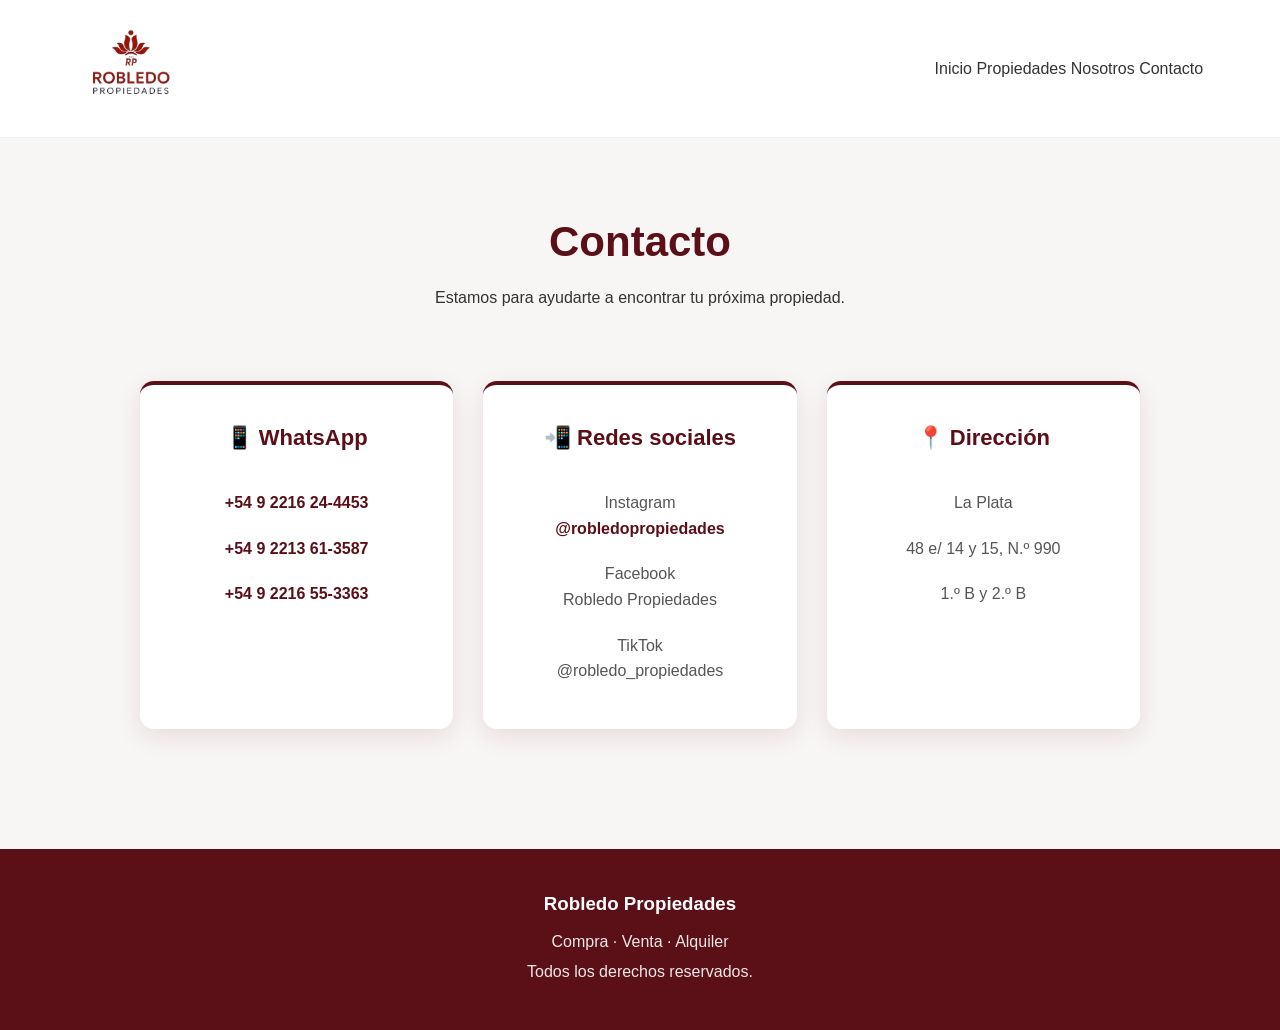
==== contacto.html @ c4f448b2 "Update contacto.html" ====
<!DOCTYPE html>
<html lang="es">
<head>
<meta charset="UTF-8">
<meta name="viewport" content="width=device-width, initial-scale=1.0">
<title>Contacto | Robledo Propiedades</title>
<link rel="stylesheet" href="css/estilos.css">
</head>
<body>
<header>
<img src="logo.png" alt="Robledo Propiedades">
<nav>
Inicio
Propiedades
Nosotros
Contacto

</nav>
</header>
<main>
<section class="titulo-contacto">
<h1>
Contacto
</h1>
<p>
Estamos para ayudarte a encontrar tu próxima propiedad.
</p>
</section>
<section class="contacto">
<div class="contacto-grid">
<div class="contacto-card">
<h2>
📱 WhatsApp
</h2>
<p>
<a href="https://api.whatsapp.com/send?phone=5492216244453">
+54 9 2216 24-4453
</a>
</p>
<p>
<a href="https://wa.me/5492213613587">
+54 9 2213 61-3587
</a>
</p>
<p>
<a href="https://wa.me/5492216553363">
+54 9 2216 55-3363
</a>
</p>
</div>
<div class="contacto-card">
<h2>
📲 Redes sociales
</h2>
<p>
Instagram<br>
<a href="https://www.instagram.com/robledopropiedades/" target="_blank">
@robledopropiedades
</a>
</p>
<p>
Facebook<br>
Robledo Propiedades
</p>
<p>
TikTok<br>
@robledo_propiedades
</p>
</div>
<div class="contacto-card">
<h2>
📍 Dirección
</h2>
<p>
La Plata
</p>
<p>
48 e/ 14 y 15, N.º 990
</p>
<p>
1.º B y 2.º B
</p>
</div>
</div>
</section>
</main>
<footer>
<h3>
Robledo Propiedades
</h3>
<p>
Compra · Venta · Alquiler
</p>
<p>
Todos los derechos reservados.
</p>
</footer>
</body>
</html>
---- css/estilos.css ----
* {
box-sizing: border-box;
margin: 0;
padding: 0;
}


body {
font-family: Arial, Helvetica, sans-serif;
background-color: #ffffff;
color: #333333;
line-height: 1.6;
}



/* =========================
ENCABEZADO
========================= */

header {
background-color: #ffffff;

display: flex;
align-items: center;
justify-content: space-between;

padding: 18px 6%;

border-bottom: 1px solid #eeeeee;
}


header img {
width: 110px;
height: auto;
display: block;
}


nav {
display: flex;
gap: 30px;
}


nav a {
text-decoration: none;
color: #5b1018;

font-weight: 600;

transition: 0.3s;
}


nav a:hover {
color: #a51c2b;
}



/* =========================
PORTADA
========================= */

.hero {
background: linear-gradient(
rgba(91, 16, 24, 0.88),
rgba(91, 16, 24, 0.88)
);

color: white;

text-align: center;

padding: 100px 20px;
}


.hero h2 {
font-size: 48px;

max-width: 800px;

margin: 0 auto 25px;
}


.hero p {
max-width: 800px;

margin: 0 auto 18px;

font-size: 18px;
}


.btn {
display: inline-block;

margin-top: 25px;

padding: 13px 28px;

background-color: #a51c2b;

color: white;

text-decoration: none;

border-radius: 6px;

font-weight: bold;

transition: 0.3s;
}


.btn:hover {
background-color: #7d121e;
}



/* =========================
BUSCADOR
========================= */

.buscador {
width: 90%;
max-width: 1200px;

margin: -45px auto 70px;

background-color: white;

padding: 35px;

border-radius: 12px;

box-shadow: 0 8px 30px rgba(0, 0, 0, 0.12);

position: relative;
}


.buscador h2 {
color: #5b1018;

margin-bottom: 20px;

text-align: center;
}


.buscador-opciones {
display: flex;

justify-content: center;

gap: 10px;

margin-bottom: 25px;
}


.buscador-opciones button {
padding: 10px 30px;

border: 1px solid #5b1018;

background-color: white;

color: #5b1018;

border-radius: 5px;

cursor: pointer;

font-weight: bold;
}


.buscador-opciones button:hover {
background-color: #5b1018;

color: white;
}


.buscador-form {
display: grid;

grid-template-columns:
1fr
1fr
1fr
auto;

gap: 15px;

align-items: end;
}


.campo {
display: flex;

flex-direction: column;

gap: 6px;
}


.campo label {
font-size: 14px;

font-weight: bold;

color: #555555;
}


.campo input,
.campo select {
height: 45px;

padding: 0 12px;

border: 1px solid #dddddd;

border-radius: 5px;

background-color: white;

font-size: 14px;
}


.btn-buscar {
height: 45px;

padding: 0 22px;

border: none;

border-radius: 5px;

background-color: #a51c2b;

color: white;

font-weight: bold;

cursor: pointer;
}


.btn-buscar:hover {
background-color: #7d121e;
}



/* =========================
PROPIEDADES DESTACADAS
========================= */

.destacadas {
width: 90%;
max-width: 1200px;

margin: 0 auto 80px;

padding: 0;

text-align: center;
}

.destacadas h2 {
color: #5b1018;

font-size: 32px;

margin-bottom: 10px;
}


.destacadas > p {
margin-bottom: 35px;

color: #666666;
}


.propiedades-grid {
display: grid;

grid-template-columns:
repeat(3, 1fr);

gap: 25px;
}


.propiedad-card {
background-color: white;

border-radius: 10px;

overflow: hidden;

box-shadow:
0 4px 20px rgba(0, 0, 0, 0.08);

text-align: left;
}


.imagen-propiedad {
height: 200px;

background-color: #eeeeee;

display: flex;

align-items: center;

justify-content: center;

color: #888888;
  
overflow: hidden;
}

.imagen-propiedad img {
width: 100%;
height: 200px;
object-fit: cover;
display: block;
}


.propiedad-card h3 {
padding: 20px 20px 5px;

color: #5b1018;
}


.propiedad-card p {
padding: 0 20px 20px;

color: #666666;
}



/* =========================
SOBRE NOSOTROS
========================= */

.sobre-nosotros {
background-color: #f8f5f5;

text-align: center;

padding: 80px 20px;
}


.sobre-nosotros h2 {
color: #5b1018;

font-size: 32px;

margin-bottom: 20px;
}


.sobre-nosotros p {
max-width: 750px;

margin: 0 auto;

color: #555555;

font-size: 17px;
}



/* =========================
PIE DE PÁGINA
========================= */

footer {
background-color: #5b1018;

color: white;

text-align: center;

padding: 40px 20px;
}


footer h3 {
margin-bottom: 10px;
}


footer p {
margin: 5px 0;

opacity: 0.9;
}
header {
width: 100%;
}

header img {
width: 110px;
height: auto;
flex-shrink: 0;
}

nav {
margin-left: auto;
}

/* =========================
PÁGINA DE PROPIEDADES
========================= */

.titulo-propiedades {
text-align: center;

padding: 70px 20px 40px;
}


.titulo-propiedades h1 {
color: #5b1018;

font-size: 42px;

margin-bottom: 10px;
}


.titulo-propiedades p {
color: #666666;

font-size: 18px;
}



.filtros {
width: 90%;
max-width: 1200px;

margin: 0 auto 70px;

padding: 35px;

background-color: #ffffff;

border-radius: 12px;

box-shadow:
0 8px 30px rgba(0, 0, 0, 0.10);
}


.filtros h2 {
color: #5b1018;

margin-bottom: 25px;

text-align: center;
}


.filtros-grid {
display: grid;

grid-template-columns:
repeat(4, 1fr);

gap: 18px;
}


.filtros .campo {
display: flex;

flex-direction: column;

gap: 6px;
}


.filtros .campo label {
font-size: 14px;

font-weight: bold;

color: #555555;
}


.filtros .campo input,
.filtros .campo select {
width: 100%;

height: 45px;

padding: 0 12px;

border: 1px solid #dddddd;

border-radius: 5px;

background-color: white;

font-size: 14px;
}


.filtros > .btn-buscar {
display: block;

margin: 25px auto 0;

padding: 13px 30px;

border: none;

border-radius: 6px;

background-color: #a51c2b;

color: white;

font-weight: bold;

cursor: pointer;
}



.resultados {
width: 90%;
max-width: 1200px;

margin: 0 auto 80px;
}


.resultados-titulo {
margin-bottom: 30px;
}


.resultados-titulo h2 {
color: #5b1018;

font-size: 30px;
}


.resultados-titulo p {
color: #666666;
}


.contenido-propiedad {
padding: 20px;
}


.contenido-propiedad .tipo {
color: #a51c2b;

font-size: 13px;

font-weight: bold;

text-transform: uppercase;
}


.contenido-propiedad h3 {
color: #5b1018;

margin: 8px 0;
}


.contenido-propiedad .ubicacion {
color: #555555;

margin-bottom: 10px;
}
/* =========================
FICHA DE PROPIEDAD
========================= */

.volver-propiedades {
width: 90%;
max-width: 1200px;

margin: 30px auto 20px;
}


.volver-propiedades a {
color: #5b1018;

text-decoration: none;

font-weight: bold;
}


.detalle-propiedad {
width: 90%;
max-width: 1200px;

margin: 0 auto 60px;

display: grid;

grid-template-columns: 1.5fr 1fr;

gap: 40px;

align-items: start;
}



/* GALERÍA */

.galeria-propiedad {
width: 100%;
}


.foto-principal {
width: 100%;

height: 450px;

background-color: #eeeeee;

border-radius: 10px;

display: flex;

align-items: center;

justify-content: center;

color: #888888;

font-size: 18px;
}


.fotos-secundarias {
display: grid;

grid-template-columns:
repeat(3, 1fr);

gap: 10px;

margin-top: 10px;
}


.fotos-secundarias div {
height: 100px;

background-color: #eeeeee;

border-radius: 7px;

display: flex;

align-items: center;

justify-content: center;

color: #888888;
}



/* INFORMACIÓN */

.info-propiedad {
padding: 20px 0;
}


.info-propiedad .tipo {
color: #a51c2b;

font-size: 14px;

font-weight: bold;
}


.info-propiedad h1 {
color: #5b1018;

font-size: 38px;

margin: 10px 0;
}


.info-propiedad .ubicacion {
color: #666666;

font-size: 17px;

margin-bottom: 20px;
}


.precio {
color: #5b1018;

font-size: 32px;

margin-bottom: 30px;
}



/* CARACTERÍSTICAS */

.caracteristicas {
display: grid;

grid-template-columns:
repeat(2, 1fr);

gap: 15px;

margin-bottom: 30px;
}


.caracteristicas div {
background-color: #f8f5f5;

padding: 18px;

border-radius: 8px;

display: flex;

flex-direction: column;
}


.caracteristicas strong {
color: #5b1018;

font-size: 20px;
}


.caracteristicas span {
color: #666666;

font-size: 14px;
}



/* DESCRIPCIÓN */

.descripcion-propiedad {
width: 90%;
max-width: 1000px;

margin: 0 auto 70px;
}


.descripcion-propiedad h2,
.ubicacion-propiedad h2,
.contacto-propiedad h2 {
color: #5b1018;

font-size: 30px;

margin-bottom: 20px;
}


.descripcion-propiedad p {
color: #555555;

margin-bottom: 15px;

font-size: 17px;
}



/* MAPA */

.ubicacion-propiedad {
width: 90%;
max-width: 1200px;

margin: 0 auto 70px;
}


.mapa {
width: 100%;

height: 400px;

background-color: #eeeeee;

border-radius: 10px;

display: flex;

align-items: center;

justify-content: center;

color: #888888;

font-size: 18px;
}



/* CONTACTO */

.contacto-propiedad {
background-color: #f8f5f5;

text-align: center;

padding: 70px 20px;

margin-top: 20px;
}


.contacto-propiedad p {
color: #555555;

margin-bottom: 15px;
}
/* =========================
CELULARES
========================= */


@media (max-width: 800px) {

header {
flex-direction: column;

gap: 20px;
}


nav {
gap: 18px;

flex-wrap: wrap;

justify-content: center;
}


.hero {
padding: 70px 20px;
}


.hero h2 {
font-size: 36px;
}


.buscador {
margin: 30px 15px 60px;
}


.buscador-form {
grid-template-columns: 1fr;
}


.propiedades-grid {
grid-template-columns: 1fr;
}

}

/* =========================
DISEÑO FINAL DE LA FICHA
========================= */

.volver-propiedades {
width: 90%;
max-width: 1200px;
margin: 30px auto 20px;
}

.volver-propiedades a {
color: #5b1018;
text-decoration: none;
font-weight: bold;
}


/* CONTENIDO PRINCIPAL */

.detalle-propiedad {
width: 90%;
max-width: 1200px;
margin: 0 auto 70px;

display: grid;
grid-template-columns: 1.5fr 1fr;

gap: 45px;
}


/* GALERÍA */

.galeria-propiedad {
width: 100%;
}

.foto-principal {
width: 100%;
height: 480px;

background-color: #eeeeee;

border-radius: 12px;

display: flex;
align-items: center;
justify-content: center;

color: #888888;
font-size: 18px;
}

.fotos-secundarias {
display: grid;

grid-template-columns: repeat(3, 1fr);

gap: 10px;

margin-top: 10px;
}

.fotos-secundarias div {
height: 110px;

background-color: #eeeeee;

border-radius: 8px;

display: flex;
align-items: center;
justify-content: center;

color: #888888;
}


/* INFORMACIÓN */

.info-propiedad {
padding: 15px 0;
}

.info-propiedad .tipo {
display: inline-block;

color: #a51c2b;

font-size: 13px;

font-weight: bold;

letter-spacing: 1px;

margin-bottom: 10px;
}

.info-propiedad h1 {
color: #5b1018;

font-size: 40px;

line-height: 1.15;

margin: 0 0 12px;
}

.info-propiedad .ubicacion {
color: #666666;

font-size: 17px;

margin-bottom: 25px;
}

.precio {
color: #5b1018;

font-size: 34px;

margin: 0 0 30px;
}


/* CARACTERÍSTICAS */

.caracteristicas {
display: grid;

grid-template-columns: repeat(2, 1fr);

gap: 12px;

margin-bottom: 30px;
}

.caracteristicas div {
background-color: #f8f5f5;

padding: 18px;

border-radius: 8px;
}

.caracteristicas strong {
display: block;

color: #5b1018;

font-size: 21px;

margin-bottom: 4px;
}

.caracteristicas span {
color: #666666;

font-size: 14px;
}


/* BOTÓN */

.info-propiedad .btn,
.contacto-propiedad .btn {
display: inline-block;

background-color: #5b1018;

color: white;

text-decoration: none;

padding: 14px 24px;

border-radius: 6px;

font-weight: bold;

transition: 0.2s;
}

.info-propiedad .btn:hover,
.contacto-propiedad .btn:hover {
opacity: 0.85;
}


/* DESCRIPCIÓN */

.descripcion-propiedad {
width: 90%;
max-width: 1000px;

margin: 0 auto 70px;
}

.descripcion-propiedad h2,
.ubicacion-propiedad h2,
.contacto-propiedad h2 {
color: #5b1018;

font-size: 30px;

margin-bottom: 20px;
}

.descripcion-propiedad p {
color: #555555;

font-size: 17px;

line-height: 1.7;

margin-bottom: 15px;
}


/* MAPA */

.ubicacion-propiedad {
width: 90%;
max-width: 1200px;

margin: 0 auto 70px;
}

.mapa {
width: 100%;
height: 420px;

background-color: #eeeeee;

border-radius: 12px;

display: flex;
align-items: center;
justify-content: center;

color: #888888;

font-size: 18px;
}


/* CONTACTO */

.contacto-propiedad {
text-align: center;

background-color: #f8f5f5;

padding: 70px 20px;

margin-top: 20px;
}

.contacto-propiedad p {
color: #555555;

font-size: 17px;

margin-bottom: 25px;
}


/* CELULAR */

@media (max-width: 800px) {

.detalle-propiedad {
width: 92%;

grid-template-columns: 1fr;

gap: 25px;
}

.foto-principal {
height: 300px;
}

.fotos-secundarias div {
height: 80px;
}

.info-propiedad h1 {
font-size: 30px;
}

.precio {
font-size: 28px;
}

.caracteristicas {
grid-template-columns: repeat(2, 1fr);
}

.descripcion-propiedad,
.ubicacion-propiedad {
width: 92%;
}

.mapa {
height: 300px;
}

}

.foto-principal {
height: 450px;
overflow: hidden;
border-radius: 10px;
}

.foto-principal img {
width: 100%;
height: auto;
object-fit: cover;
display: block;
}

.fotos-secundarias {
display: grid;
grid-template-columns: repeat(3, 1fr);
gap: 10px;
}

.fotos-secundarias div {
height: 100px;
overflow: hidden;
border-radius: 8px;
}

.fotos-secundarias img {
width: 100% !important;
height: 100% !important;
object-fit: cover !important;
display: block;
}

#mapa {
width: 100%;
height: 400px;
border-radius: 10px;
overflow: hidden;
}

/* =========================
PÁGINA DE CONTACTO
========================= */

.titulo-contacto {
text-align: center;
padding: 70px 20px 40px;
}

.titulo-contacto h1 {
margin-bottom: 10px;
}

.titulo-contacto p {
margin: 0;
}

.contacto {
padding: 20px 20px 80px;
}

.contacto-info {
max-width: 900px;
margin: 0 auto;
display: grid;
grid-template-columns: repeat(3, 1fr);
gap: 25px;
}

.contacto-info h2 {
grid-column: 1 / -1;
text-align: center;
margin-bottom: 10px;
}

.contacto-info h3 {
margin-top: 0;
margin-bottom: 15px;
}

.contacto-info p {
margin: 10px 0;
}

.contacto-info a {
text-decoration: none;
}

@media (max-width: 800px) {

.contacto-info {
grid-template-columns: 1fr;
}

.contacto-info h2 {
grid-column: auto;
}

}

/* TARJETAS DE CONTACTO */

.contacto-grid {
max-width: 1000px;
margin: 0 auto;
display: grid;
grid-template-columns: repeat(3, 1fr);
gap: 25px;
}

.contacto-card {
background: white;
padding: 30px;
border-radius: 12px;
text-align: center;
box-shadow: 0 4px 15px rgba(0, 0, 0, 0.08);
}

.contacto-card h2 {
margin-top: 0;
margin-bottom: 25px;
}

.contacto-card p {
margin: 15px 0;
line-height: 1.5;
}

.contacto-card a {
text-decoration: none;
}

@media (max-width: 800px) {

.contacto-grid {
grid-template-columns: 1fr;
max-width: 500px;
}

}

/* =========================
CONTACTO - DISEÑO FINAL
========================= */

.contacto {
width: 90%;
max-width: 1100px;
margin: 0 auto 80px;
padding: 40px 0;
}

.contacto-grid {
display: grid;
grid-template-columns: repeat(3, 1fr);
gap: 30px;
}

.contacto-card {
background-color: #f8f5f5;
border: 1px solid #eadede;
border-radius: 14px;
padding: 35px 25px;
text-align: center;
min-height: 260px;

display: flex;
flex-direction: column;
justify-content: flex-start;

box-shadow: 0 6px 20px rgba(91, 16, 24, 0.08);
}

.contacto-card h2 {
color: #5b1018;
font-size: 22px;
margin: 0 0 25px;
}

.contacto-card p {
color: #555555;
margin: 10px 0;
line-height: 1.6;
}

.contacto-card a {
color: #5b1018;
text-decoration: none;
font-weight: 600;
}

.contacto-card a:hover {
color: #a51c2b;
text-decoration: underline;
}


@media (max-width: 800px) {

.contacto {
width: 90%;
padding: 20px 0 60px;
}

.contacto-grid {
grid-template-columns: 1fr;
gap: 20px;
}

.contacto-card {
min-height: auto;
}

}

/* =========================
FONDO DE CONTACTO
========================= */

body:has(.titulo-contacto) {
background-color: #f8f5f5;
}

.titulo-contacto {
padding-bottom: 30px;
}

.titulo-contacto h1 {
color: #5b1018;
font-size: 42px;
}

.contacto-card {
background-color: #ffffff;
border: none;
border-top: 4px solid #5b1018;
box-shadow: 0 8px 25px rgba(91, 16, 24, 0.10);
}

.contacto-card h2 {
color: #5b1018;
}

.contacto-card p {
color: #555555;
}
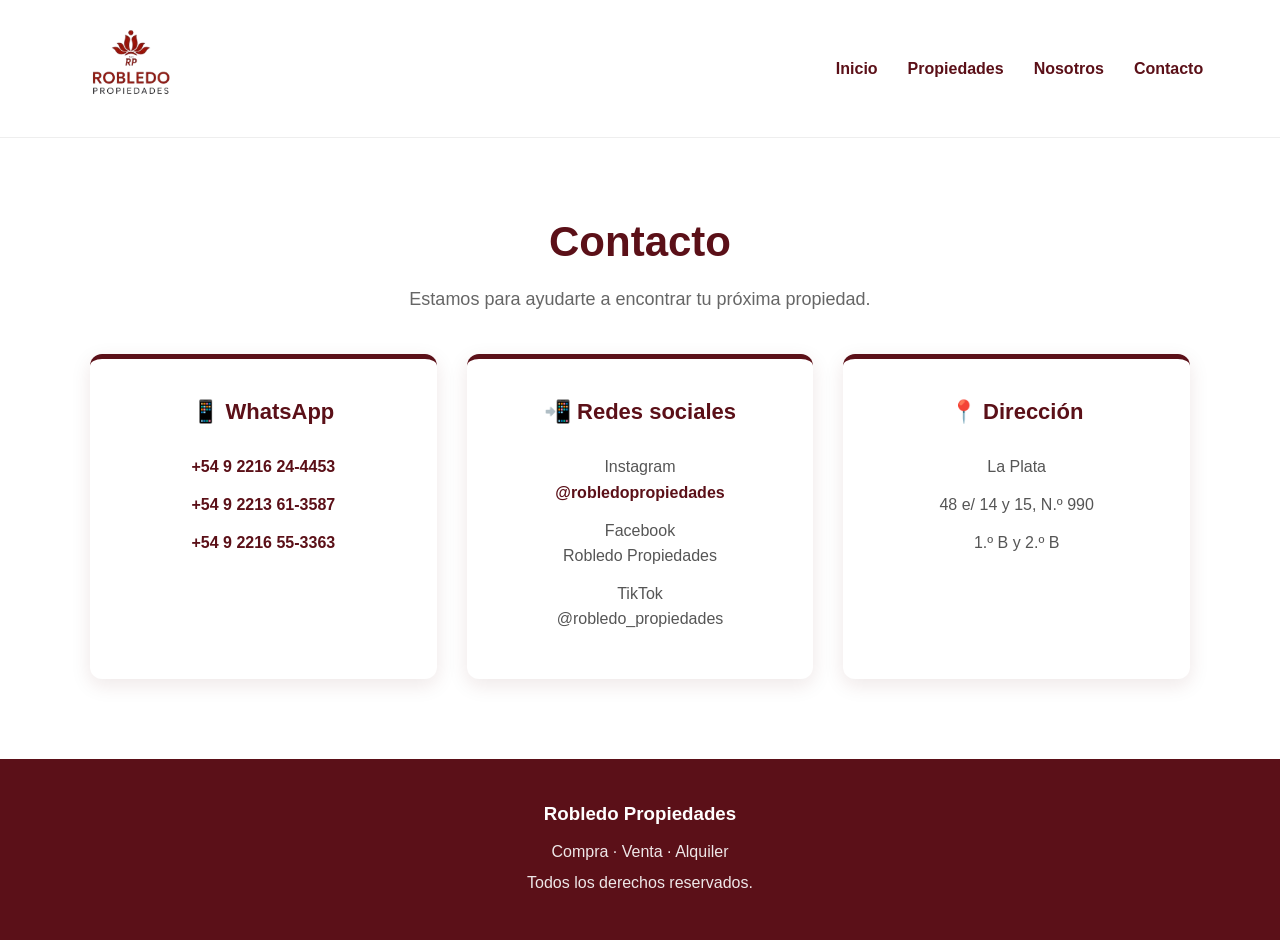
==== commit 424d696c: "Update contacto.html" ====
--- a/contacto.html
+++ b/contacto.html
@@ -10,10 +10,22 @@
 <header>
 <img src="logo.png" alt="Robledo Propiedades">
 <nav>
+
+<a href="index.html">
 Inicio
+</a>
+
+<a href="propiedades.html">
 Propiedades
+</a>
+
+<a href="nosotros.html">
 Nosotros
+</a>
+
+<a href="contacto.html">
 Contacto
+</a>
 
 </nav>
 </header>
--- a/css/estilos.css
+++ b/css/estilos.css
@@ -1270,112 +1270,30 @@
 PÁGINA DE CONTACTO
 ========================= */
 
+.pagina-contacto {
+background-color: #f8f5f5;
+}
+
 .titulo-contacto {
 text-align: center;
 padding: 70px 20px 40px;
 }
 
 .titulo-contacto h1 {
+color: #5b1018;
+font-size: 42px;
 margin-bottom: 10px;
 }
 
 .titulo-contacto p {
-margin: 0;
-}
-
-.contacto {
-padding: 20px 20px 80px;
-}
-
-.contacto-info {
-max-width: 900px;
-margin: 0 auto;
-display: grid;
-grid-template-columns: repeat(3, 1fr);
-gap: 25px;
-}
-
-.contacto-info h2 {
-grid-column: 1 / -1;
-text-align: center;
-margin-bottom: 10px;
-}
-
-.contacto-info h3 {
-margin-top: 0;
-margin-bottom: 15px;
-}
-
-.contacto-info p {
-margin: 10px 0;
-}
-
-.contacto-info a {
-text-decoration: none;
-}
-
-@media (max-width: 800px) {
-
-.contacto-info {
-grid-template-columns: 1fr;
-}
-
-.contacto-info h2 {
-grid-column: auto;
-}
-
-}
-
-/* TARJETAS DE CONTACTO */
-
-.contacto-grid {
-max-width: 1000px;
-margin: 0 auto;
-display: grid;
-grid-template-columns: repeat(3, 1fr);
-gap: 25px;
-}
-
-.contacto-card {
-background: white;
-padding: 30px;
-border-radius: 12px;
-text-align: center;
-box-shadow: 0 4px 15px rgba(0, 0, 0, 0.08);
-}
-
-.contacto-card h2 {
-margin-top: 0;
-margin-bottom: 25px;
-}
-
-.contacto-card p {
-margin: 15px 0;
-line-height: 1.5;
-}
-
-.contacto-card a {
-text-decoration: none;
-}
-
-@media (max-width: 800px) {
-
-.contacto-grid {
-grid-template-columns: 1fr;
-max-width: 500px;
-}
-
-}
-
-/* =========================
-CONTACTO - DISEÑO FINAL
-========================= */
+color: #666666;
+font-size: 18px;
+}
 
 .contacto {
 width: 90%;
 max-width: 1100px;
 margin: 0 auto 80px;
-padding: 40px 0;
 }
 
 .contacto-grid {
@@ -1385,18 +1303,12 @@
 }
 
 .contacto-card {
-background-color: #f8f5f5;
-border: 1px solid #eadede;
-border-radius: 14px;
+background-color: #ffffff;
+border-top: 5px solid #5b1018;
+border-radius: 12px;
 padding: 35px 25px;
 text-align: center;
-min-height: 260px;
-
-display: flex;
-flex-direction: column;
-justify-content: flex-start;
-
-box-shadow: 0 6px 20px rgba(91, 16, 24, 0.08);
+box-shadow: 0 6px 20px rgba(91, 16, 24, 0.10);
 }
 
 .contacto-card h2 {
@@ -1407,7 +1319,7 @@
 
 .contacto-card p {
 color: #555555;
-margin: 10px 0;
+margin: 12px 0;
 line-height: 1.6;
 }
 
@@ -1422,53 +1334,11 @@
 text-decoration: underline;
 }
 
-
 @media (max-width: 800px) {
-
-.contacto {
-width: 90%;
-padding: 20px 0 60px;
-}
 
 .contacto-grid {
 grid-template-columns: 1fr;
 gap: 20px;
 }
 
-.contacto-card {
-min-height: auto;
-}
-
-}
-
-/* =========================
-FONDO DE CONTACTO
-========================= */
-
-body:has(.titulo-contacto) {
-background-color: #f8f5f5;
-}
-
-.titulo-contacto {
-padding-bottom: 30px;
-}
-
-.titulo-contacto h1 {
-color: #5b1018;
-font-size: 42px;
-}
-
-.contacto-card {
-background-color: #ffffff;
-border: none;
-border-top: 4px solid #5b1018;
-box-shadow: 0 8px 25px rgba(91, 16, 24, 0.10);
-}
-
-.contacto-card h2 {
-color: #5b1018;
-}
-
-.contacto-card p {
-color: #555555;
-}
+}
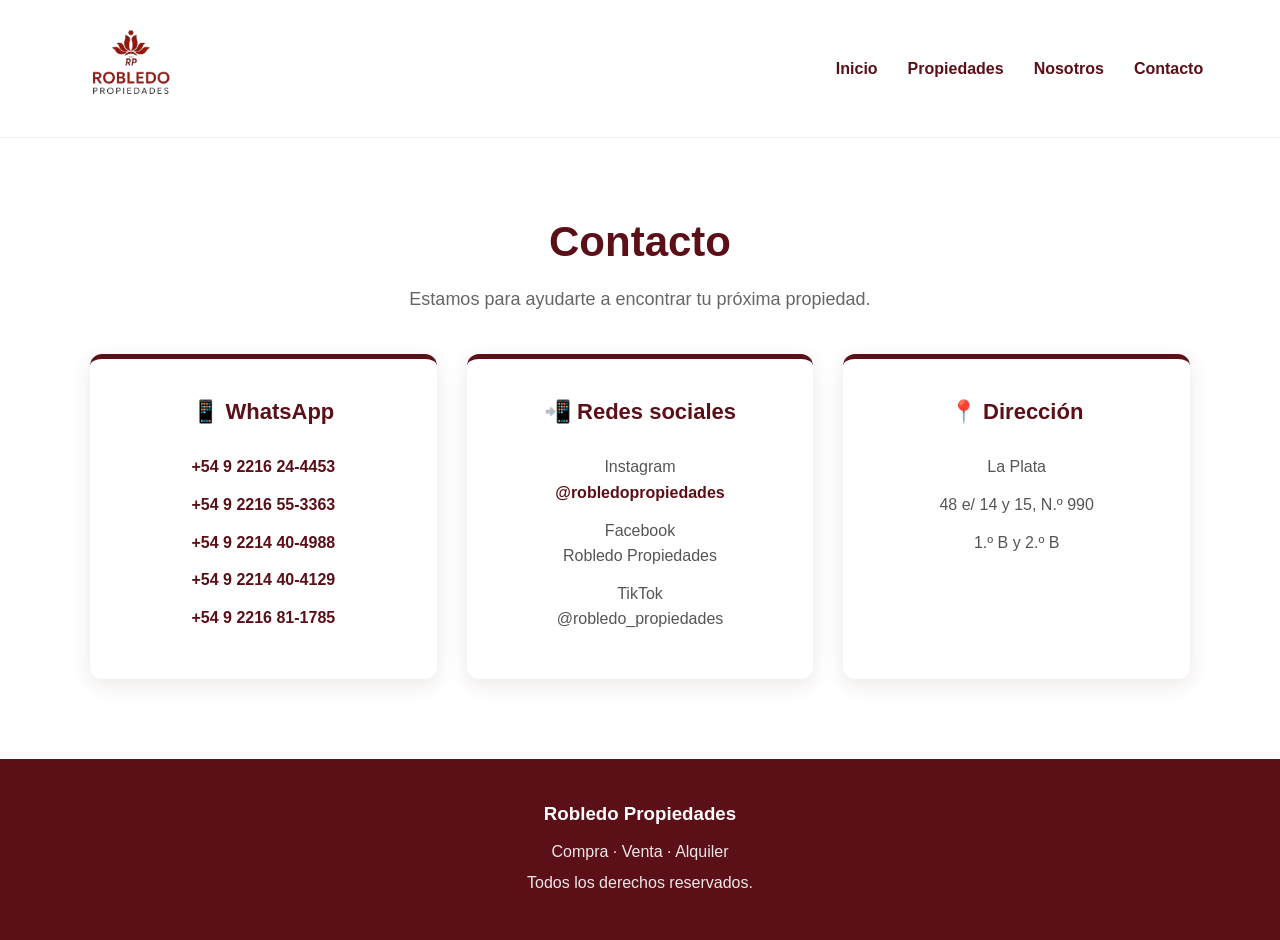
==== commit b6fa9f1a: "Actualizar contacto.html" ====
--- a/contacto.html
+++ b/contacto.html
@@ -49,14 +49,28 @@
 +54 9 2216 24-4453
 </a>
 </p>
-<p>
-<a href="https://wa.me/5492213613587">
-+54 9 2213 61-3587
-</a>
-</p>
+
 <p>
 <a href="https://wa.me/5492216553363">
 +54 9 2216 55-3363
+</a>
+</p>
+
+<p>
+<a href="https://wa.me/5492214404988">
++54 9 2214 40-4988
+</a>
+</p>
+
+<p>
+<a href="https://wa.me/5492214404129">
++54 9 2214 40-4129
+</a>
+</p>
+
+<p>
+<a href="https://wa.me/5492216811785">
++54 9 2216 81-1785
 </a>
 </p>
 </div>
--- a/css/estilos.css
+++ b/css/estilos.css
@@ -1342,3 +1342,665 @@
 }
 
 }
+
+/* =========================
+   PÁGINA NOSOTROS
+========================= */
+
+.pagina-nosotros {
+  background-color: #f8f5f5;
+}
+
+.titulo-nosotros {
+  text-align: center;
+  padding: 70px 20px 45px;
+}
+
+.titulo-nosotros h1 {
+  color: #5b1018;
+  font-size: 42px;
+  margin-bottom: 12px;
+}
+
+.titulo-nosotros p {
+  color: #666666;
+  font-size: 18px;
+}
+
+
+/* HISTORIA */
+
+.historia-nosotros {
+  width: 90%;
+  max-width: 1100px;
+  margin: 0 auto 70px;
+  background-color: #ffffff;
+  border-radius: 14px;
+  padding: 55px;
+  box-shadow: 0 6px 20px rgba(91, 16, 24, 0.08);
+}
+
+.texto-nosotros {
+  max-width: 850px;
+  margin: 0 auto;
+  text-align: center;
+}
+
+.etiqueta-nosotros {
+  color: #a51c2b;
+  font-size: 13px;
+  font-weight: 700;
+  letter-spacing: 2px;
+}
+
+.texto-nosotros h2 {
+  color: #5b1018;
+  font-size: 32px;
+  margin: 12px 0 20px;
+}
+
+.texto-nosotros p {
+  color: #555555;
+  font-size: 17px;
+  line-height: 1.8;
+  margin: 10px 0;
+}
+
+
+/* FORMA DE TRABAJAR */
+
+.forma-trabajo {
+  width: 90%;
+  max-width: 1100px;
+  margin: 0 auto 80px;
+  text-align: center;
+}
+
+.forma-trabajo h2 {
+  color: #5b1018;
+  font-size: 32px;
+  margin-bottom: 15px;
+}
+
+.forma-trabajo > p {
+  max-width: 800px;
+  margin: 0 auto 40px;
+  color: #666666;
+  font-size: 17px;
+  line-height: 1.7;
+}
+
+.pilares {
+  display: grid;
+  grid-template-columns: repeat(3, 1fr);
+  gap: 30px;
+}
+
+.pilar {
+  background-color: #ffffff;
+  border-top: 5px solid #5b1018;
+  border-radius: 12px;
+  padding: 35px 25px;
+  box-shadow: 0 6px 20px rgba(91, 16, 24, 0.08);
+}
+
+.icono-pilar {
+  font-size: 34px;
+  margin-bottom: 15px;
+}
+
+.pilar h3 {
+  color: #5b1018;
+  font-size: 22px;
+  margin-bottom: 12px;
+}
+
+.pilar p {
+  color: #666666;
+  line-height: 1.6;
+}
+
+
+/* EQUIPO */
+
+.equipo-nosotros {
+  width: 90%;
+  max-width: 1100px;
+  margin: 0 auto 80px;
+}
+
+.titulo-seccion-nosotros {
+  text-align: center;
+  margin-bottom: 35px;
+}
+
+.titulo-seccion-nosotros h2 {
+  color: #5b1018;
+  font-size: 32px;
+  margin: 12px 0 15px;
+}
+
+.titulo-seccion-nosotros p {
+  max-width: 750px;
+  margin: 0 auto;
+  color: #666666;
+  font-size: 17px;
+  line-height: 1.7;
+}
+
+.foto-equipo {
+  width: 100%;
+  height: 420px;
+  overflow: hidden;
+  border-radius: 14px;
+  background-color: #e9e2e2;
+  box-shadow: 0 6px 20px rgba(91, 16, 24, 0.10);
+}
+
+.foto-equipo img {
+  width: 100%;
+  height: 100%;
+  object-fit: cover;
+  display: block;
+}
+
+
+/* OFICINA */
+
+.oficina-nosotros {
+  width: 90%;
+  max-width: 1100px;
+  margin: 0 auto 80px;
+  display: grid;
+  grid-template-columns: 1fr 1fr;
+  gap: 45px;
+  align-items: center;
+}
+
+.foto-oficina {
+  width: 100%;
+  height: 380px;
+  overflow: hidden;
+  border-radius: 14px;
+  background-color: #e9e2e2;
+  box-shadow: 0 6px 20px rgba(91, 16, 24, 0.10);
+}
+
+.foto-oficina img {
+  width: 100%;
+  height: 100%;
+  object-fit: cover;
+  display: block;
+}
+
+.texto-oficina h2 {
+  color: #5b1018;
+  font-size: 32px;
+  margin: 12px 0 20px;
+}
+
+.texto-oficina p {
+  color: #555555;
+  font-size: 17px;
+  line-height: 1.8;
+  margin-bottom: 15px;
+}
+
+
+/* FRASE FINAL */
+
+.frase-nosotros {
+  background-color: #5b1018;
+  padding: 55px 20px;
+  text-align: center;
+  margin-top: 20px;
+}
+
+.frase-nosotros p {
+  color: #ffffff;
+  font-size: 28px;
+  font-weight: 600;
+  max-width: 850px;
+  margin: 0 auto;
+  line-height: 1.5;
+}
+
+
+/* CELULAR */
+
+@media (max-width: 800px) {
+
+  .titulo-nosotros {
+    padding: 50px 20px 35px;
+  }
+
+  .titulo-nosotros h1 {
+    font-size: 34px;
+  }
+
+  .historia-nosotros {
+    padding: 35px 25px;
+  }
+
+  .texto-nosotros h2,
+  .forma-trabajo h2,
+  .titulo-seccion-nosotros h2,
+  .texto-oficina h2 {
+    font-size: 27px;
+  }
+
+  .pilares {
+    grid-template-columns: 1fr;
+    gap: 20px;
+  }
+
+  .foto-equipo {
+    height: 280px;
+  }
+
+  .oficina-nosotros {
+    grid-template-columns: 1fr;
+    gap: 30px;
+  }
+
+  .foto-oficina {
+    height: 280px;
+  }
+
+  .frase-nosotros p {
+    font-size: 22px;
+  }
+
+}
+
+/* IMPACTO VISUAL - ENCABEZADO NOSOTROS */
+
+.pagina-nosotros .titulo-nosotros {
+  background-color: #5b1018;
+  padding: 95px 20px 100px;
+  text-align: center;
+}
+
+.pagina-nosotros .titulo-nosotros h1 {
+  color: #ffffff;
+  font-size: 58px;
+  font-weight: 500;
+  margin: 0 0 22px;
+  letter-spacing: 1px;
+}
+
+.pagina-nosotros .titulo-nosotros p {
+  color: rgba(255, 255, 255, 0.9);
+  font-size: 21px;
+  line-height: 1.6;
+  max-width: 700px;
+  margin: 0 auto;
+}
+
+.pagina-nosotros .historia-nosotros {
+  background-color: #f8f6f6;
+  margin: 0;
+  width: 100%;
+  max-width: none;
+  padding: 100px 10%;
+  display: block;
+}
+
+.pagina-nosotros .texto-nosotros {
+  max-width: 850px;
+  margin: 0 auto;
+  text-align: center;
+}
+
+.pagina-nosotros .texto-nosotros h2 {
+  color: #5b1018;
+  font-size: 42px;
+  font-weight: 500;
+  margin: 0 0 25px;
+}
+
+.pagina-nosotros .texto-nosotros p {
+  color: #5d5d5d;
+  font-size: 17px;
+  line-height: 1.8;
+  margin: 10px 0;
+}
+
+
+/* VERSIÓN CELULAR */
+
+@media (max-width: 800px) {
+
+  .pagina-nosotros .titulo-nosotros {
+    padding: 70px 20px 75px;
+  }
+
+  .pagina-nosotros .titulo-nosotros h1 {
+    font-size: 44px;
+  }
+
+  .pagina-nosotros .titulo-nosotros p {
+    font-size: 18px;
+  }
+
+  .pagina-nosotros .historia-nosotros {
+    padding: 70px 8%;
+  }
+
+  .pagina-nosotros .texto-nosotros h2 {
+    font-size: 32px;
+  }
+
+}
+/* ========================================
+TARJETA FLOTANTE - OFRECER PROPIEDAD
+======================================== */
+
+.captacion-flotante {
+position: fixed;
+right: 25px;
+bottom: 25px;
+width: 320px;
+background-color: #ffffff;
+color: #5b1018;
+padding: 28px;
+border-radius: 16px;
+border: 2px solid #5b1018;
+box-shadow: 0 10px 35px rgba(0, 0, 0, 0.18);
+z-index: 9999;
+cursor: grab;
+}
+
+.captacion-flotante:active {
+cursor: grabbing;
+}
+
+.cerrar-captacion {
+position: absolute;
+top: 10px;
+right: 12px;
+border: none;
+background: none;
+color: #5b1018;
+font-size: 25px;
+line-height: 1;
+cursor: pointer;
+}
+
+.icono-captacion {
+font-size: 30px;
+margin-bottom: 12px;
+}
+
+.captacion-flotante h3 {
+font-size: 21px;
+line-height: 1.3;
+margin: 0 25px 12px 0;
+color: #5b1018;
+}
+
+.captacion-flotante p {
+font-size: 15px;
+line-height: 1.5;
+margin: 0 0 20px;
+color: #5b1018;
+}
+
+.btn-captacion {
+width: 100%;
+border: none;
+background-color: #5b1018;
+color: #ffffff;
+padding: 12px 15px;
+border-radius: 8px;
+font-size: 15px;
+font-weight: 700;
+cursor: pointer;
+transition: 0.3s;
+}
+
+.btn-captacion:hover {
+background-color: #a51c2b;
+}
+
+.captacion-minimizada {
+display: none;
+position: fixed;
+right: 20px;
+bottom: 20px;
+border: none;
+background-color: #5b1018;
+color: #ffffff;
+padding: 13px 18px;
+border-radius: 25px;
+font-size: 14px;
+font-weight: 600;
+box-shadow: 0 6px 20px rgba(0, 0, 0, 0.22);
+cursor: pointer;
+z-index: 9999;
+  touch-action: none;
+}
+
+/* CELULAR */
+
+@media (max-width: 600px) {
+
+.captacion-flotante {
+right: 12px;
+bottom: 12px;
+width: calc(100% - 24px);
+max-width: 300px;
+padding: 18px;
+border-radius: 14px;
+}
+
+.captacion-flotante h3 {
+font-size: 17px;
+margin-bottom: 8px;
+}
+
+.captacion-flotante p {
+font-size: 13px;
+line-height: 1.4;
+margin-bottom: 14px;
+}
+
+.icono-captacion {
+font-size: 24px;
+margin-bottom: 8px;
+}
+
+.btn-captacion {
+padding: 10px 12px;
+font-size: 14px;
+}
+
+.cerrar-captacion {
+top: 8px;
+right: 10px;
+font-size: 23px;
+}
+
+.captacion-minimizada {
+right: 12px;
+bottom: 12px;
+padding: 11px 15px;
+font-size: 13px;
+}
+
+}
+
+/* ========================================
+FORMULARIO - OFRECER PROPIEDAD
+======================================== */
+
+.modal-captacion {
+display: none;
+position: fixed;
+inset: 0;
+background-color: rgba(0, 0, 0, 0.45);
+z-index: 10000;
+overflow-y: auto;
+padding: 30px 20px;
+}
+
+.formulario-captacion {
+position: relative;
+width: 100%;
+max-width: 650px;
+margin: 20px auto;
+background-color: #ffffff;
+border: 2px solid #5b1018;
+border-radius: 18px;
+box-shadow: 0 15px 45px rgba(0, 0, 0, 0.25);
+overflow: hidden;
+}
+
+.cerrar-formulario {
+position: absolute;
+top: 18px;
+right: 20px;
+border: none;
+background: none;
+color: #ffffff;
+font-size: 30px;
+line-height: 1;
+cursor: pointer;
+z-index: 2;
+}
+
+.encabezado-formulario {
+background-color: #5b1018;
+color: #ffffff;
+text-align: center;
+padding: 35px 45px 30px;
+}
+
+.icono-formulario {
+display: block;
+font-size: 32px;
+margin-bottom: 10px;
+}
+
+.encabezado-formulario h2 {
+margin: 0 35px 10px;
+font-size: 30px;
+font-weight: 500;
+}
+
+.encabezado-formulario p {
+margin: 0 auto;
+max-width: 480px;
+font-size: 16px;
+line-height: 1.5;
+color: rgba(255, 255, 255, 0.9);
+}
+
+#formulario-propiedad {
+padding: 35px 40px 40px;
+}
+
+#formulario-propiedad h3 {
+color: #5b1018;
+font-size: 20px;
+margin: 0 0 20px;
+padding-bottom: 10px;
+border-bottom: 1px solid #e5dede;
+}
+
+.campo-formulario {
+display: flex;
+flex-direction: column;
+gap: 7px;
+margin-bottom: 18px;
+}
+
+.campo-formulario label {
+color: #5b1018;
+font-size: 14px;
+font-weight: 600;
+}
+
+.campo-formulario input,
+.campo-formulario select,
+.campo-formulario textarea {
+width: 100%;
+box-sizing: border-box;
+border: 1px solid #d8cdcd;
+border-radius: 8px;
+padding: 12px 13px;
+font-family: inherit;
+font-size: 15px;
+color: #444444;
+background-color: #ffffff;
+outline: none;
+transition: 0.2s;
+}
+
+.campo-formulario input:focus,
+.campo-formulario select:focus,
+.campo-formulario textarea:focus {
+border-color: #5b1018;
+box-shadow: 0 0 0 2px rgba(91, 16, 24, 0.08);
+}
+
+.campo-formulario textarea {
+resize: vertical;
+min-height: 100px;
+}
+
+.fila-formulario {
+display: grid;
+grid-template-columns: 1fr 1fr;
+gap: 18px;
+}
+
+.btn-enviar-whatsapp {
+width: 100%;
+border: none;
+border-radius: 9px;
+background-color: #5b1018;
+color: #ffffff;
+padding: 14px 20px;
+margin-top: 10px;
+font-size: 16px;
+font-weight: 700;
+cursor: pointer;
+transition: 0.3s;
+}
+
+.btn-enviar-whatsapp:hover {
+background-color: #a51c2b;
+}
+
+/* CELULAR */
+
+@media (max-width: 600px) {
+
+.modal-captacion {
+padding: 15px 10px;
+}
+
+.formulario-captacion {
+margin: 10px auto;
+border-radius: 14px;
+}
+
+.encabezado-formulario {
+padding: 30px 25px 25px;
+}
+
+.encabezado-formulario h2 {
+font-size: 25px;
+}
+
+#formulario-propiedad {
+padding: 28px 22px 30px;
+}
+
+.fila-formulario {
+grid-template-columns: 1fr;
+gap: 0;
+}
+
+}
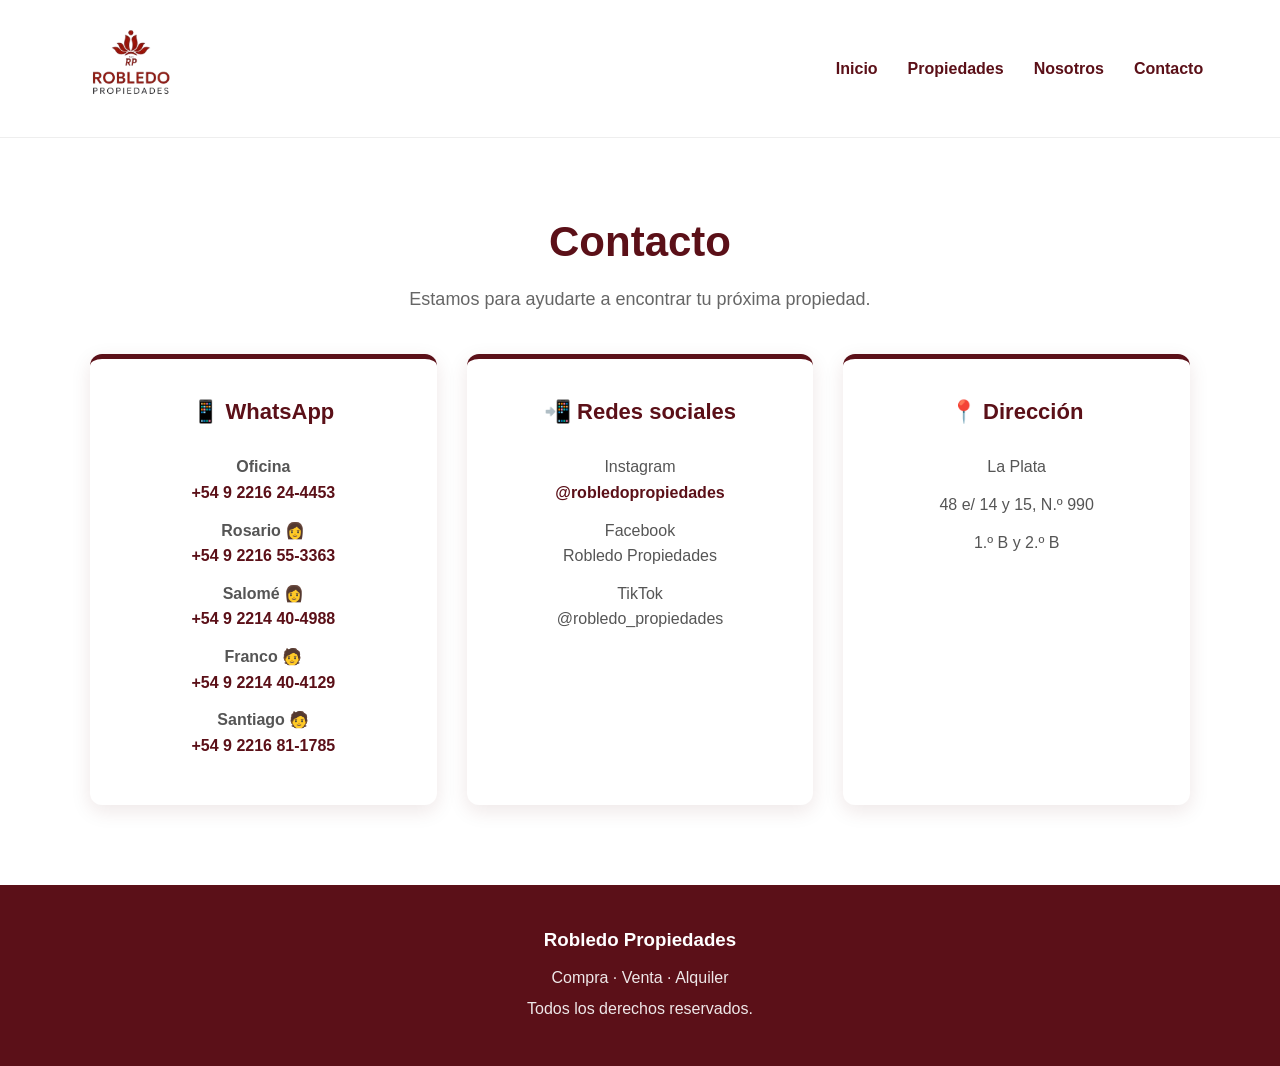
==== commit e2375766: "Actualizar contacto.html" ====
--- a/contacto.html
+++ b/contacto.html
@@ -45,30 +45,31 @@
 📱 WhatsApp
 </h2>
 <p>
+<strong>Oficina</strong><br>
 <a href="https://api.whatsapp.com/send?phone=5492216244453">
 +54 9 2216 24-4453
 </a>
 </p>
-
 <p>
+<strong>Rosario 👩</strong><br>
 <a href="https://wa.me/5492216553363">
 +54 9 2216 55-3363
 </a>
 </p>
-
 <p>
+<strong>Salomé 👩</strong><br>
 <a href="https://wa.me/5492214404988">
 +54 9 2214 40-4988
 </a>
 </p>
-
 <p>
+<strong>Franco 🧑</strong><br>
 <a href="https://wa.me/5492214404129">
 +54 9 2214 40-4129
 </a>
 </p>
-
 <p>
+<strong>Santiago 🧑</strong><br>
 <a href="https://wa.me/5492216811785">
 +54 9 2216 81-1785
 </a>
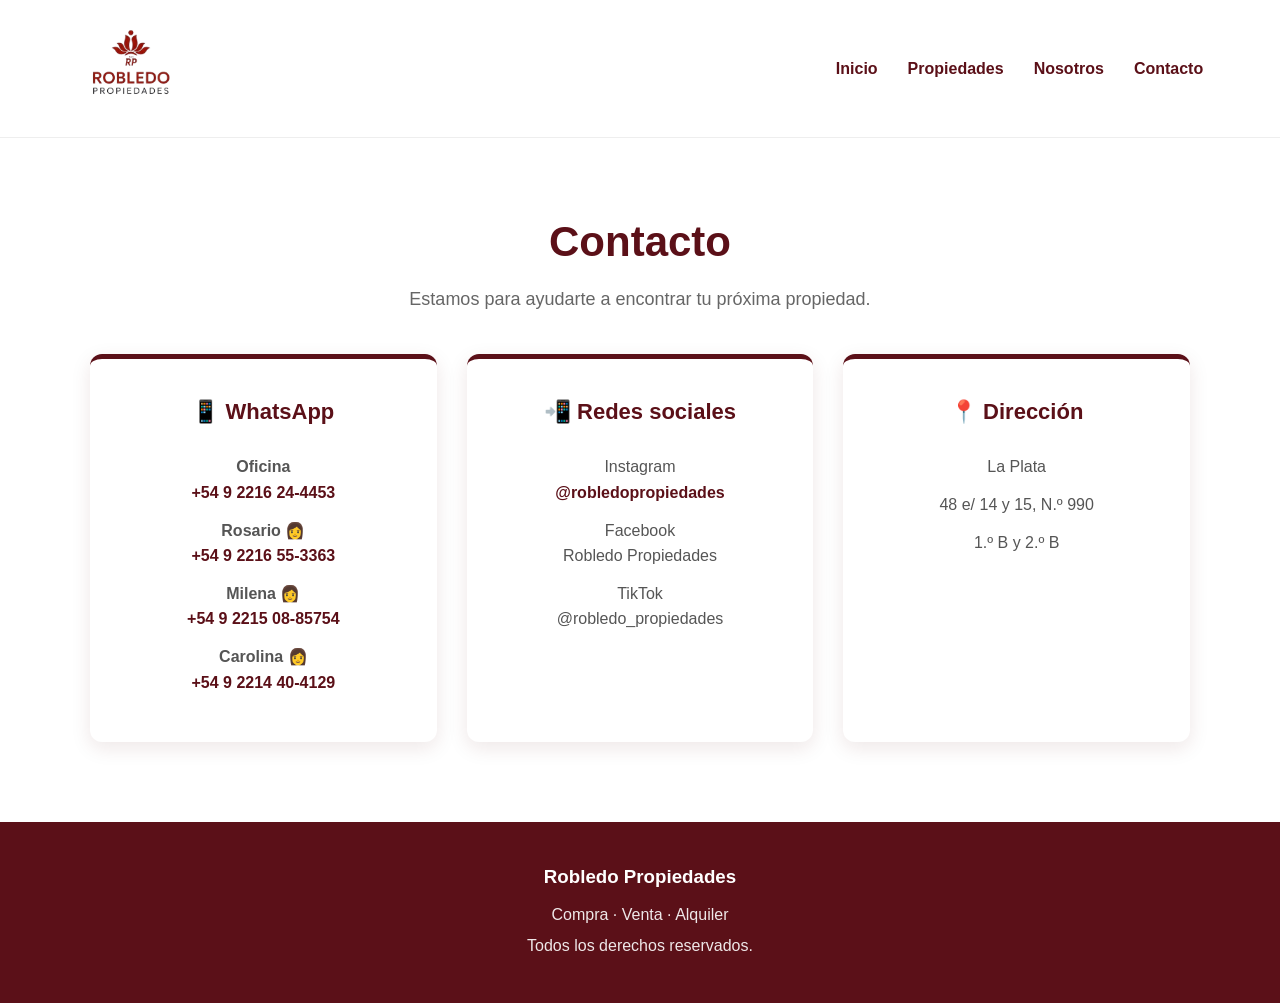
==== commit 8b32d425: "Actualizar contacto.html" ====
--- a/contacto.html
+++ b/contacto.html
@@ -57,21 +57,15 @@
 </a>
 </p>
 <p>
-<strong>Salomé 👩</strong><br>
+<strong>Milena 👩</strong><br>
 <a href="https://wa.me/5492214404988">
-+54 9 2214 40-4988
++54 9 2215 08-85754
 </a>
 </p>
 <p>
-<strong>Franco 🧑</strong><br>
+<strong>Carolina 👩</strong><br>
 <a href="https://wa.me/5492214404129">
 +54 9 2214 40-4129
-</a>
-</p>
-<p>
-<strong>Santiago 🧑</strong><br>
-<a href="https://wa.me/5492216811785">
-+54 9 2216 81-1785
 </a>
 </p>
 </div>
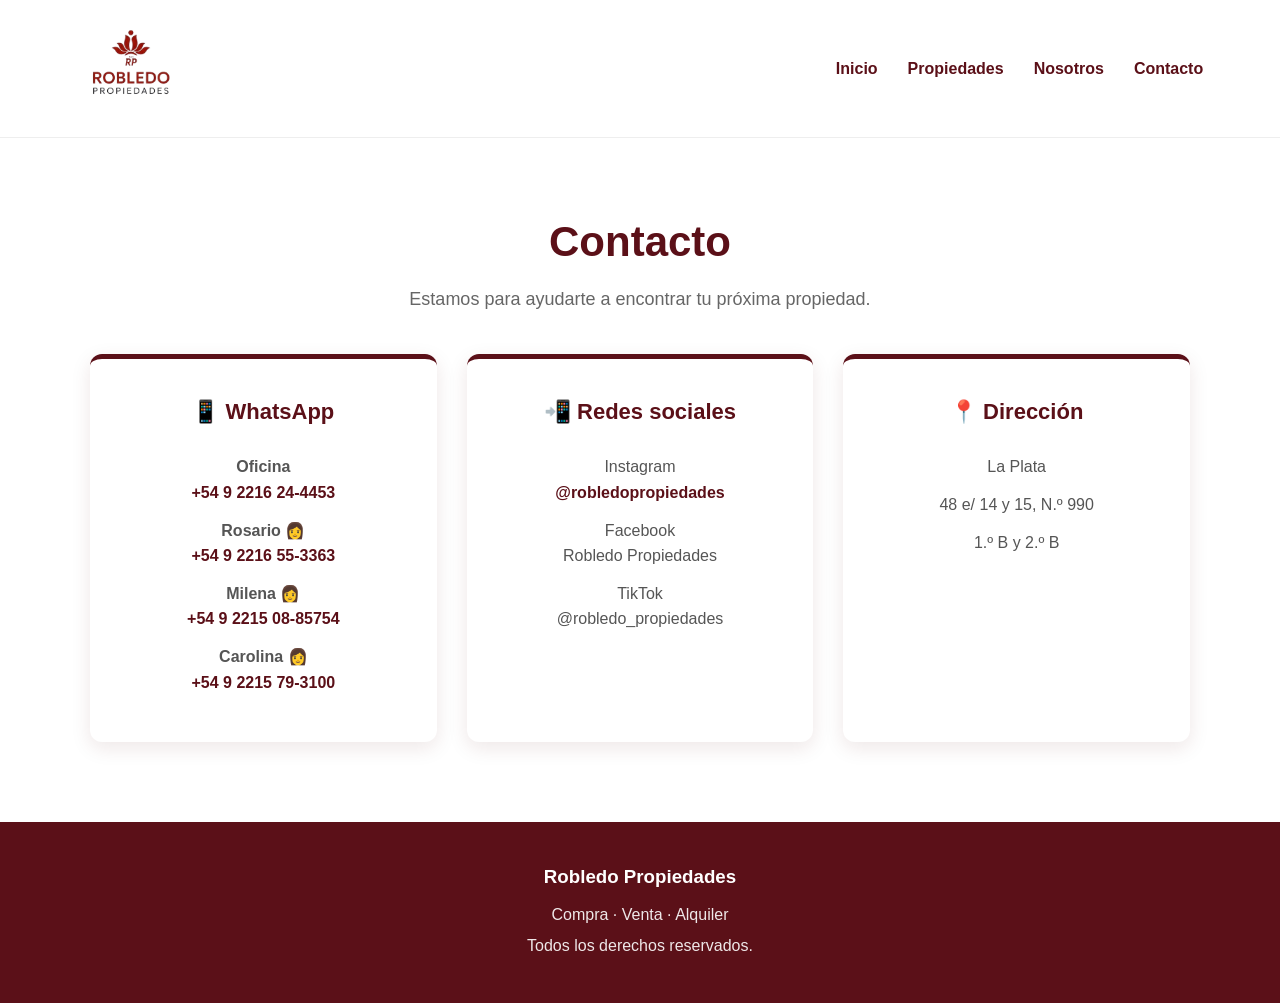
==== commit 3e33032b: "Actualizar contacto.html" ====
--- a/contacto.html
+++ b/contacto.html
@@ -65,7 +65,7 @@
 <p>
 <strong>Carolina 👩</strong><br>
 <a href="https://wa.me/5492214404129">
-+54 9 2214 40-4129
++54 9 2215 79-3100
 </a>
 </p>
 </div>
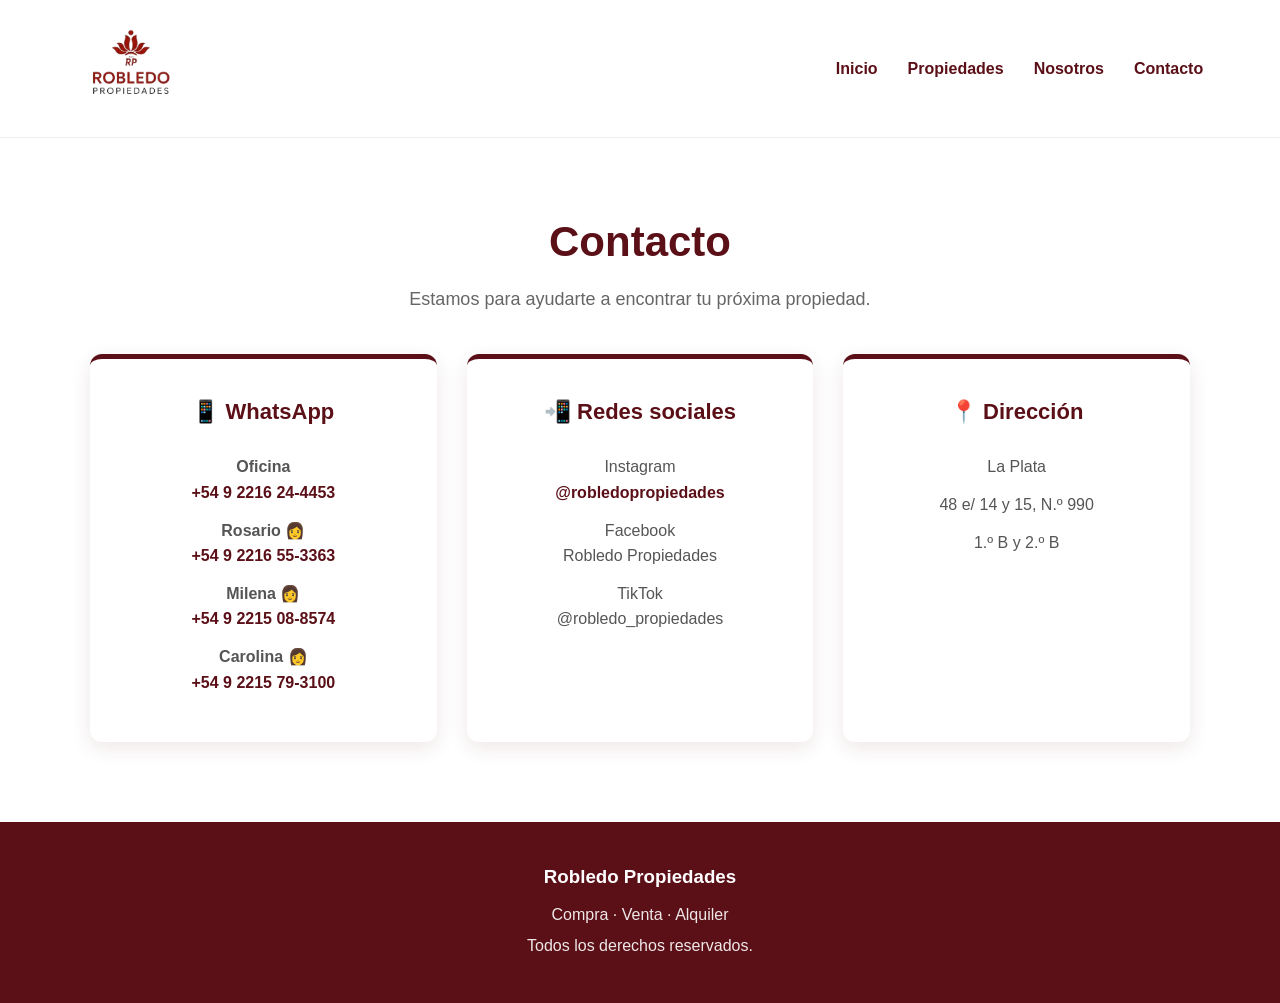
==== commit 1318dfdc: "Actualizar contacto.html" ====
--- a/contacto.html
+++ b/contacto.html
@@ -59,7 +59,7 @@
 <p>
 <strong>Milena 👩</strong><br>
 <a href="https://wa.me/5492214404988">
-+54 9 2215 08-85754
++54 9 2215 08-8574
 </a>
 </p>
 <p>
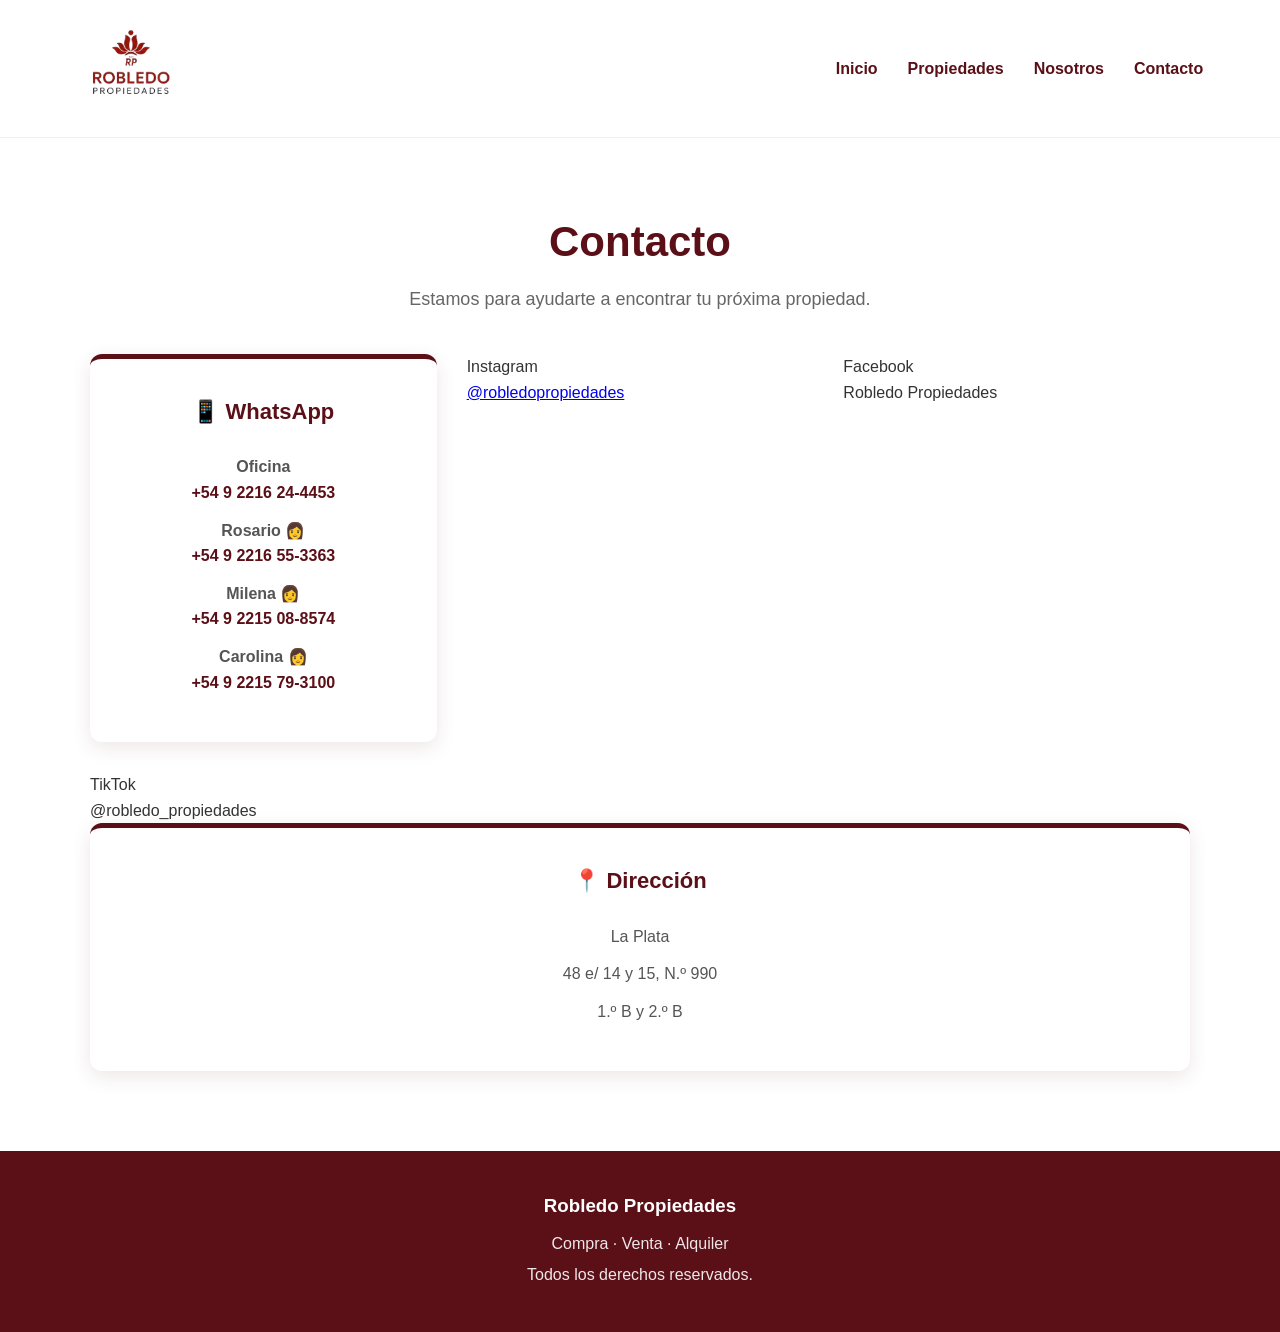
==== commit e1c99b76: "Actualizar contacto.html" ====
--- a/contacto.html
+++ b/contacto.html
@@ -40,39 +40,39 @@
 </section>
 <section class="contacto">
 <div class="contacto-grid">
+
 <div class="contacto-card">
-<h2>
-📱 WhatsApp
-</h2>
+<h2>📱 WhatsApp</h2>
+
 <p>
 <strong>Oficina</strong><br>
-<a href="https://api.whatsapp.com/send?phone=5492216244453">
+<a href="https://wa.me/5492216244453">
 +54 9 2216 24-4453
 </a>
 </p>
+
 <p>
 <strong>Rosario 👩</strong><br>
 <a href="https://wa.me/5492216553363">
 +54 9 2216 55-3363
 </a>
 </p>
+
 <p>
 <strong>Milena 👩</strong><br>
-<a href="https://wa.me/5492214404988">
+<a href="https://wa.me/5492215088574">
 +54 9 2215 08-8574
 </a>
 </p>
+
 <p>
 <strong>Carolina 👩</strong><br>
-<a href="https://wa.me/5492214404129">
+<a href="https://wa.me/5492215793100">
 +54 9 2215 79-3100
 </a>
 </p>
+
 </div>
-<div class="contacto-card">
-<h2>
-📲 Redes sociales
-</h2>
 <p>
 Instagram<br>
 <a href="https://www.instagram.com/robledopropiedades/" target="_blank">
